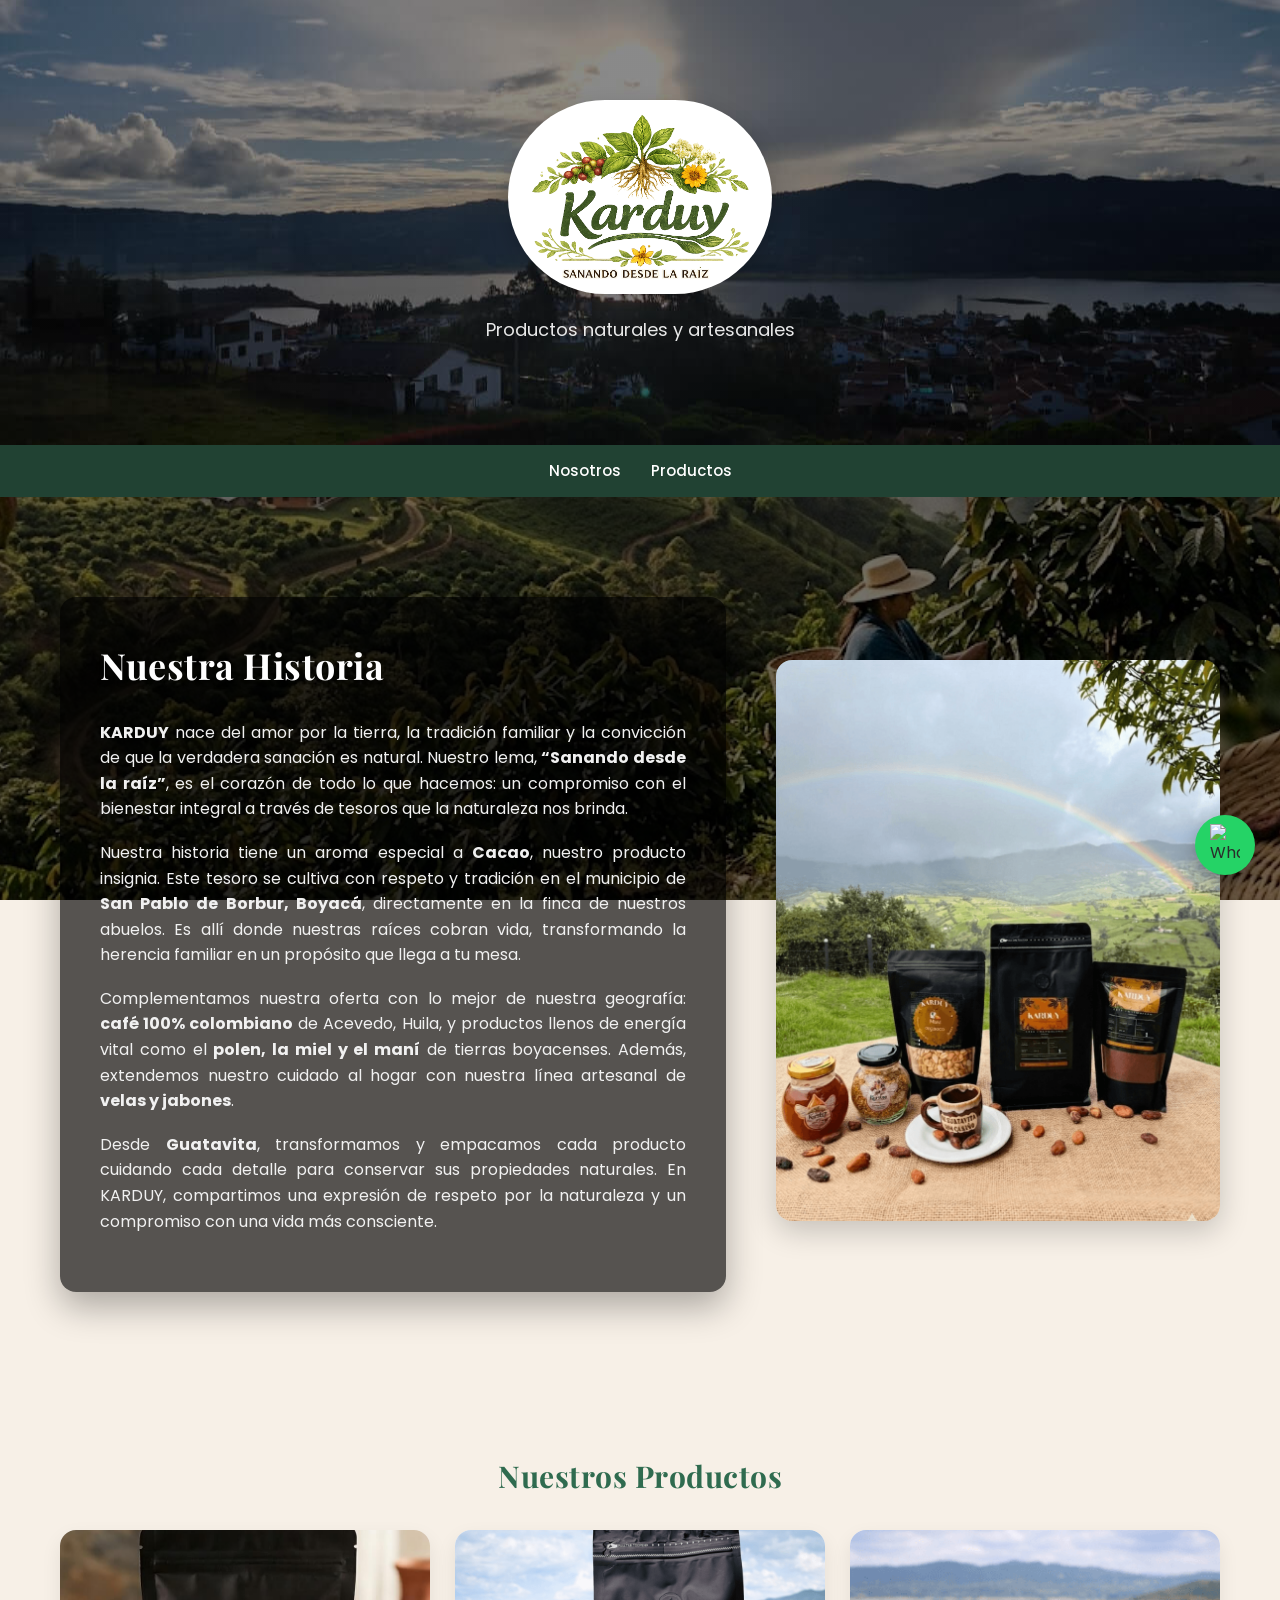
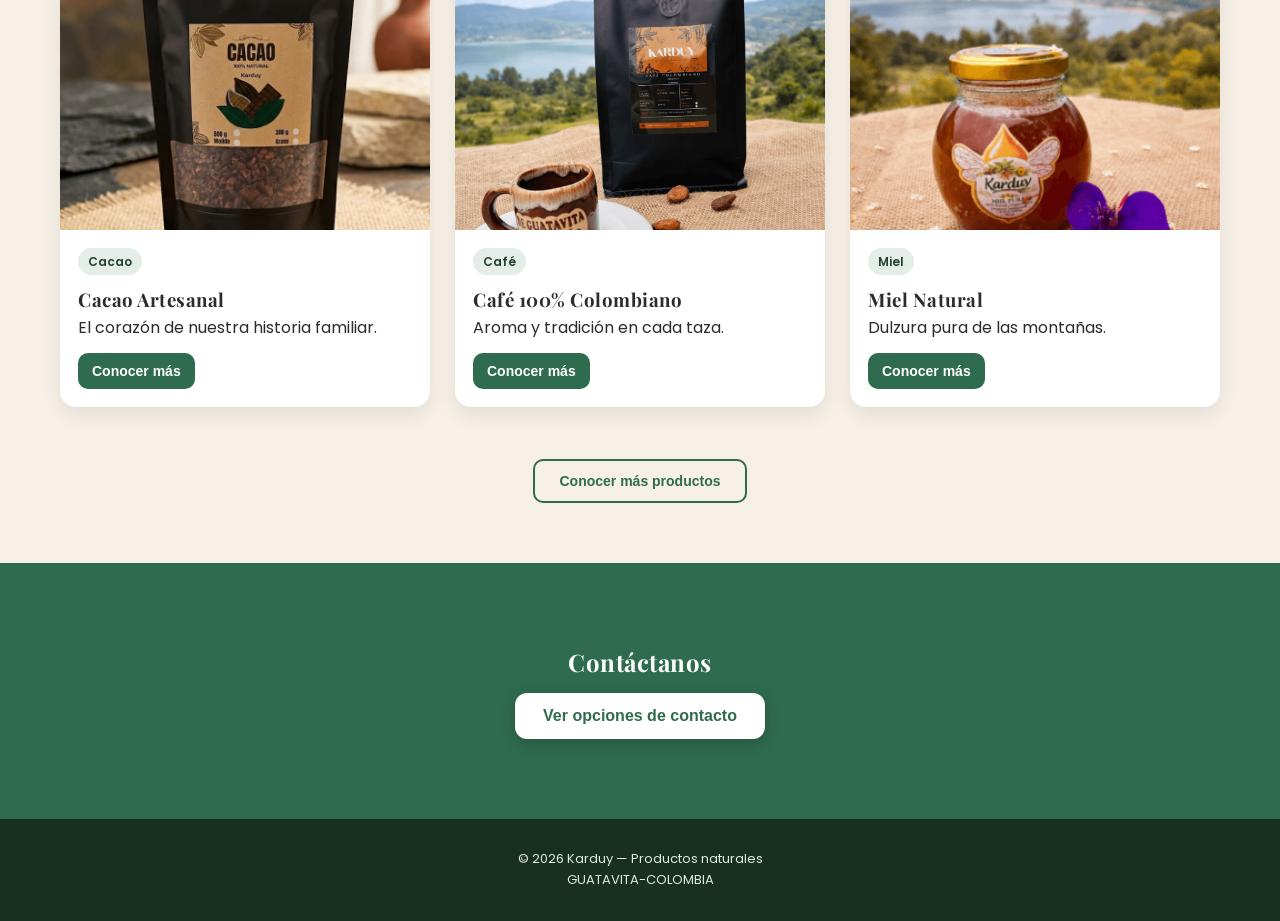
==== index.html @ 79377a05 "Add files via upload" ====
<!DOCTYPE html>
<html lang="es">
<head>
  <meta charset="UTF-8">
  <title>Karduy | Café y Cacao Artesanal de Boyacá y Huila</title>
  <!-- Descripción que aparece en los resultados de Google -->
   <meta name="description" content="Descubre el auténtico sabor de Karduy. Café artesanal de Acevedo Huila y Cacao puro de San Pablo de Borbur, Boyacá. Productos 100% naturales, miel y snacks saludables.">
   <meta name="keywords" content="cacao artesanal, café especial, productos naturales Boyacá, café de Huila, miel orgánica, Karduy">

  <!-- Fuentes -->
  <link rel="icon" type="image/png" href="assets/img/karduy.png">
  <link rel="preconnect" href="https://fonts.googleapis.com">
  <link rel="preconnect" href="https://fonts.gstatic.com" crossorigin>
  <link href="https://fonts.googleapis.com/css2?family=Poppins:wght@300;400;600&family=Playfair+Display:wght@600;700&display=swap" rel="stylesheet">

  <!-- Estilos -->
  <link rel="stylesheet" href="assets/css/styles.css">
</head>
<body>
<h1 class="visually-hidden">Karduy: Café y Cacao Artesanal de Origen Boyacá y Huila</h1>
<header class="header">
  <div class="logo-badge clickable-contact">
  <img src="assets/img/logo.png" class="logo">
</div>
    <p class="tagline">Productos naturales y artesanales</p>
</header>

<nav class="nav">
  <div class="container nav__menu">
    <a href="#about">Nosotros</a>
    <a href="#productos">Productos</a>
  </div>
</nav>

<main>
  <!-- SOBRE NOSOTROS-->
<section id="about" class="about-bg-split">
  <div class="container">
    <div class="about__grid">
      
      <div class="about__content">
        <h2>Nuestra Historia</h2>
        <div class="about__text">
          <p>
            <strong>KARDUY</strong> nace del amor por la tierra, la tradición familiar y la convicción de que la verdadera sanación es natural. Nuestro lema, <strong>“Sanando desde la raíz”</strong>, es el corazón de todo lo que hacemos: un compromiso con el bienestar integral a través de tesoros que la naturaleza nos brinda.
          </p>
          <p>
            Nuestra historia tiene un aroma especial a <strong>Cacao</strong>, nuestro producto insignia. Este tesoro se cultiva con respeto y tradición en el municipio de <strong>San Pablo de Borbur, Boyacá</strong>, directamente en la finca de nuestros abuelos. Es allí donde nuestras raíces cobran vida, transformando la herencia familiar en un propósito que llega a tu mesa.
          </p>
          <p>
            Complementamos nuestra oferta con lo mejor de nuestra geografía: <strong>café 100% colombiano</strong> de Acevedo, Huila, y productos llenos de energía vital como el <strong>polen, la miel y el maní</strong> de tierras boyacenses. Además, extendemos nuestro cuidado al hogar con nuestra línea artesanal de <strong>velas y jabones</strong>.
          </p>
          <p>
            Desde <strong>Guatavita</strong>, transformamos y empacamos cada producto cuidando cada detalle para conservar sus propiedades naturales. En KARDUY, compartimos una expresión de respeto por la naturaleza y un compromiso con una vida más consciente.
          </p>
        </div>
      </div>

      <div class="about__image-container">
        <img src="assets/img/productos.png" alt="Productos Karduy">
      </div>

    </div>
  </div>
</section>
  <!-- PRODUCTOS -->
<section id="productos" class="section">
  <div class="container">
    <h2 class="section__title">Nuestros Productos</h2>
    <div class="products-grid" id="gridProductos">
      <article class="card">
        <img src="assets/img/cacao.jpeg" alt="Cacao artesanal de San Pablo de Borbur Boyacá - Karduy" loading="lazy">
        <div class="card__body">
          <span class="badge">Cacao</span>
          <h3>Cacao Artesanal</h3>
          <p>El corazón de nuestra historia familiar.</p>
          <button class="btn btn-consultar" 
            data-producto="Cacao Artesanal" 
            data-origen="Finca de nuestros abuelos en San Pablo de Borbur, Boyacá."
            data-beneficios="Rico en antioxidantes, mejora el estado de ánimo y aporta energía saludable.">
            Conocer más
          </button>
        </div>
      </article>
      <article class="card">
        <img src="assets/img/cafe.png" alt="Café artesanal 100% colombiano de Acevedo Huila - Karduy" loading="lazy">
        <div class="card__body">
          <span class="badge">Café</span>
          <h3>Café 100% Colombiano</h3>
          <p>Aroma y tradición en cada taza.</p>
          <button class="btn btn-consultar" 
            data-producto="Café 100% Colombiano" 
            data-origen="Acevedo, Huila (Región de alta calidad cafetera)."
            data-beneficios="Aroma intenso, cuerpo balanceado y energía natural para tu día.">
            Conocer más
          </button>
        </div>
      </article>

      <article class="card">
        <img src="assets/img/miel.png" alt="Miel Natural Boyacá - Karduy" loading="lazy">
        <div class="card__body">
          <span class="badge">Miel</span>
          <h3>Miel Natural</h3>
          <p>Dulzura pura de las montañas.</p>
          <button class="btn btn-consultar" 
            data-producto="Miel Natural" 
            data-origen="Tierras boyacenses."
            data-beneficios="Endulzante natural, fortalece el sistema inmune y tiene propiedades antibacteriales.">
            Conocer más
          </button>
        </div>
      </article>

      <article class="card extra-product">
        <img src="assets/img/polen.png" alt="Polen Natural Boyacá - Karduy" loading="lazy">
        <div class="card__body">
          <span class="badge">Súper Alimento</span>
          <h3>Polen Natural</h3>
          <p>Multivitamínico natural para tu bienestar.</p>
          <button class="btn btn-consultar" 
            data-producto="Polen Natural" 
            data-origen="Tierras boyacenses."
            data-beneficios="Aumenta la resistencia física, reduce la fatiga y refuerza las defensas naturales.">
            Conocer más
          </button>
        </div>
      </article>

      <article class="card extra-product">
        <img src="assets/img/jabones.png" alt="Jabones Artesanales Boyacá - Karduy" loading="lazy">
        <div class="card__body">
          <span class="badge">Cuidado Corporal</span>
          <h3>Jabones Artesanales</h3>
          <p>Cuidado consciente para tu piel.</p>
          <button class="btn btn-consultar" 
            data-producto="Jabones Artesanales" 
            data-origen="Fabricados artesanalmente en Guatavita."
            data-beneficios="Elaborados con plantas botánicas de la región como romero y caléndula para una limpieza suave.">
            Conocer más
          </button>
        </div>
      </article>

      <article class="card extra-product">
        <img src="assets/img/mani.png" alt="Maní Natural Boyacá - Karduy" loading="lazy">
        <div class="card__body">
          <span class="badge">Snack Saludable</span>
          <h3>Maní Natural</h3>
          <p>Energía pura y crocante.</p>
          <button class="btn btn-consultar" 
            data-producto="Maní Natural" 
            data-origen="Tierras boyacenses."
            data-beneficios="Fuente de proteína y grasas saludables, ideal para acompañar tus mejores momentos.">
            Conocer más
          </button>
        </div>
      </article>

      <article class="card extra-product">
        <img src="assets/img/velas.png" alt="Velas Artesanales Boyacá - Karduy" loading="lazy">
        <div class="card__body">
          <span class="badge">Ambiente</span>
          <h3>Velas Artesanales</h3>
          <p>Luz y aromas naturales para tu hogar.</p>
          <button class="btn btn-consultar" 
            data-producto="Velas Artesanales" 
            data-origen="Fabricadas artesanalmente en Guatavita."
            data-beneficios="Aromas relajantes que transforman tus espacios y conectan con la tranquilidad de la naturaleza.">
            Conocer más
          </button>
        </div>
      </article>

    </div>
    <div style="text-align: center; margin-top: 40px;">
      <button id="btnVerMas" class="btn btn-outline">Conocer más productos</button>
    </div>
  </div>
</section>

  <!-- CONTACTO (disparador de modal) -->
  <section id="contacto" class="section section--accent">
    <div class="container contact">
      <h2>Contáctanos</h2>
      <button class="btn btn-light contact-trigger">Ver opciones de contacto</button>
    </div>
  </section>

</main>

<!-- BOTÓN WHATSAPP FLOTANTE -->

<a href="https://wa.me/573222188846" target="_blank" class="whatsapp-float">
  <img src="https://upload.wikimedia.org/wikipedia/commons/6/6b/WhatsApp.svg" alt="WhatsApp" style="width: 30px;">
</a>
<!-- MODAL CONTACTO -->
<div id="contactModal" class="modal">
  <div class="modal__content">
    <button class="modal__close" id="modalClose">✕</button>

    <h3 class="modal__title">✨ Karduy – Sabor natural que se siente ✨</h3>

    <p>Disfruta productos naturales y de alta calidad:</p>
    <ul class="modal__list">
      <li>☕ Café en grano y molido</li>
      <li>🥜 Maní 100% orgánico</li>
      <li>🍯 Maní dulce con panela</li>
      <li>🍫 Cacao en grano y en polvo</li>
    </ul>

    <p>
      Perfectos para acompañar tus momentos, cuidar tu cuerpo y consentir tu paladar 🌱
    </p>

    <p><strong>📩 Escríbenos para precios y pedidos</strong></p>

    <div class="modal__actions">
      <a href="https://wa.me/573222188846" target="_blank" class="btn btn-outline">WhatsApp</a>
      <a href="https://instagram.com/Karduy.coffe" target="_blank" class="btn btn-outline">Instagram</a>
      <a href="mailto:karduy.coffee@gmail.com" class="btn btn-outline">Correo</a>
    </div>
  </div>
</div>

<footer class="footer">
  <div class="container">
    © 2026 Karduy — Productos naturales
    <P>GUATAVITA-COLOMBIA</P>
  </div>
</footer>
<script src="assets/js/app.js"></script>
<script type="application/ld+json">
{
  "@context": "https://schema.org/",
  "@type": "LocalBusiness",
  "name": "Karduy",
  "image": "https://karduy.github.io/karduy/assets/img/logo.png",
  "description": "Café artesanal de Huila y Cacao puro de Boyacá. Productos naturales desde la raíz.",
  "address": {
    "@type": "PostalAddress",
    "addressLocality": "Guatavita",
    "addressCountry": "CO"
  },
  "url": "https://karduy.github.io/karduy/",
  "priceRange": "$$",
  "hasOfferCatalog": {
    "@type": "OfferCatalog",
    "name": "Productos Artesanales",
    "itemListElement": [
      { "@type": "Offer", "itemOffered": { "@type": "Product", "name": "Cacao Artesanal Boyacá" } },
      { "@type": "Offer", "itemOffered": { "@type": "Product", "name": "Café Especial Huila" } }
    ]
  }
}
</script>
</body>
</html>
---- assets/css/styles.css ----
:root {
  --font-base: 'Poppins', sans-serif;
  --font-title: 'Playfair Display', serif;
  --verde: #2f6b4f;
  --verde-oscuro: #214233;
  --beige: #f7f0e7;
}

/* 1. RESET & BASE */
* {
  box-sizing: border-box;
  margin: 0;
  padding: 0;
}

body {
  font-family: var(--font-base);
  background: var(--beige);
  color: #2b2b2b;
  line-height: 1.6;
}

h1, h2, h3 {
  font-family: var(--font-title);
  letter-spacing: .5px;
}

.container {
  max-width: 1200px;
  margin: auto;
  padding: 0 20px;
}

a { color: inherit; text-decoration: none; }

/* 2. HEADER & NAV */
.header {
  background-image: linear-gradient(rgba(0,0,0,.45), rgba(0,0,0,.45)), url("../img/guatavita.jpeg");
  background-size: cover;
  background-position: center;
  color: white;
  padding: 100px 20px;
  text-align: center;
}

.logo-badge {
  display: inline-block;
  background: #ffffff;
  padding: 12px 20px;
  border-radius: 800px;
  box-shadow: 0 8px 22px rgba(0,0,0,.18);
  border: 2px solid rgba(255,255,255,.7);
  cursor: pointer;
}

.logo {
  width: clamp(140px, 18vw, 220px);
  height: auto;
  display: block;
  transition: .25s ease;
}

.logo:hover { transform: translateY(-2px) scale(1.03); }

.tagline {
  margin-top: 15px;
  font-size: 18px;
  opacity: 0.9;
}

.nav {
  background: var(--verde-oscuro);
  position: sticky;
  top: 0;
  z-index: 100;
}

.nav__menu {
  display: flex;
  justify-content: center;
  gap: 30px;
  padding: 14px 0;
}

.nav a { color: white; font-weight: 500; font-size: 15px; }
.nav a:hover { text-decoration: underline; }

/* 3. SECCIÓN NUESTRA HISTORIA (SPLIT) */
.about-bg-split {
  background-image: linear-gradient(rgba(0, 0, 0, 0.55), rgba(0, 0, 0, 0.55)), url("../img/nosotros.jpg");
  background-size: cover;
  background-position: center;
  background-attachment: fixed;
  color: white;
  padding: 100px 0;
  min-height: 80vh;
  display: flex;
  align-items: center;
}

.about__grid {
  display: grid;
  grid-template-columns: 1fr;
  gap: 50px;
  align-items: center;
}

.about__content {
  background-color: rgba(0, 0, 0, 0.65);
  padding: 40px;
  border-radius: 16px;
  box-shadow: 0 15px 35px rgba(0,0,0,0.3);
}

.about__content h2 {
  font-size: 36px;
  margin-bottom: 25px;
  text-shadow: 0 2px 4px rgba(0,0,0,0.5);
}

.about__text p {
  margin-bottom: 18px;
  font-size: 16px;
  text-align: justify;
  color: #f1f1f1;
}

.about__image-container img {
  width: 100%;
  max-width: 500px;
  border-radius: 16px;
  box-shadow: 0 10px 30px rgba(0,0,0,0.2);
}

/* 4. PRODUCTOS */
.section { padding: 60px 0; }

.section__title {
  text-align: center;
  color: var(--verde);
  font-size: 30px;
  margin-bottom: 30px;
}

.products-grid {
  display: grid;
  grid-template-columns: repeat(auto-fit, minmax(260px, 1fr));
  gap: 25px;
}

.card {
  background: white;
  border-radius: 16px;
  overflow: hidden;
  box-shadow: 0 8px 20px rgba(0,0,0,0.08);
  transition: 0.25s ease;
  display: flex;
  flex-direction: column;
}

.card:hover { transform: translateY(-6px); }

.card img { width: 100%; height: 300px; object-fit: cover; }

.card__body { padding: 18px; }

.badge {
  display: inline-block;
  margin-bottom: 10px;
  padding: 4px 10px;
  border-radius: 999px;
  background: rgba(47, 107, 79, 0.12);
  color: var(--verde-oscuro);
  font-weight: 600;
  font-size: 12px;
}

/* 5. BOTONES */
.btn {
  margin-top: 12px;
  padding: 10px 14px;
  border: none;
  border-radius: 10px;
  background: var(--verde);
  color: white;
  cursor: pointer;
  font-weight: 600;
  font-size: 14px;
  transition: 0.3s;
}

.btn:hover { background: var(--verde-oscuro); }

.btn-outline {
  background: transparent;
  border: 2px solid var(--verde);
  color: var(--verde);
  padding: 12px 24px;
}

.btn-light { background: white; color: var(--verde); }

/* 6. MODAL */
.modal {
  display: none;
  position: fixed;
  inset: 0;
  background: rgba(0,0,0,.7);
  align-items: center;
  justify-content: center;
  padding: 20px;
  z-index: 999;
}

.modal.active { display: flex; }

.modal__content {
  background-color: white;
  max-width: 520px;
  width: 100%;
  border-radius: 18px;
  padding: 28px;
  position: relative;
  animation: modalIn .25s ease;
  overflow: hidden;
  background-repeat: no-repeat;
  transition: background-image 0.3s ease;
  color: #1a1a1a;
  text-shadow: 0 0 10px rgba(255,255,255,0.8); /* Ayuda a leer sobre fotos */
}

@keyframes modalIn {
  from { transform: translateY(20px); opacity: 0; }
  to { transform: translateY(0); opacity: 1; }
}

.modal__close {
  position: absolute;
  top: 12px;
  right: 14px;
  border: none;
  background: none;
  font-size: 20px;
  cursor: pointer;
  z-index: 10;
}

.modal__title { margin-bottom: 12px; }

.modal__list { margin: 10px 0 16px 18px; }

.modal__list li { 
  margin-bottom: 12px; 
  font-size: 15px; 
  text-shadow: 0 1px 1px rgba(255,255,255,0.5); 
}

.modal__actions { display: flex; gap: 10px; flex-wrap: wrap; }

/* 7. ELEMENTOS FLOTANTES & FOOTER */
.whatsapp-float {
  position: fixed;
  bottom: 25px;
  right: 25px;
  background: #25D366;
  width: 60px;
  height: 60px;
  border-radius: 50%;
  display: flex;
  align-items: center;
  justify-content: center;
  box-shadow: 0 8px 20px rgba(0,0,0,0.3);
  z-index: 1000;
  transition: transform 0.3s ease;
}

.whatsapp-float:hover { transform: scale(1.1); }

.footer {
  background: #183020;
  color: #dfe8e2;
  text-align: center;
  padding: 30px;
  font-size: 13px;
}
.section--accent {
  background: var(--verde); /* El verde oscuro de tu marca */
  color: white;
  text-align: center;
  padding: 80px 0;
}

.section--accent .section__title {
  color: #ffffff; /* Título en blanco para que resalte */
  margin-bottom: 20px;
}

.contact p {
  margin-bottom: 30px;
  font-size: 18px;
  opacity: 0.9;
}

/* Ajuste específico para el botón dentro de esta sección */
.section--accent .btn-light {
  background: white;
  color: var(--verde);
  padding: 14px 28px;
  font-size: 16px;
  border-radius: 12px;
  box-shadow: 0 4px 15px rgba(0,0,0,0.2);
}

.section--accent .btn-light:hover {
  transform: translateY(-3px);
  background: var(--beige);
}

/* 8. RESPONSIVE */
@media (min-width: 992px) {
  .about__grid {
    grid-template-columns: 1.5fr 1fr;
    max-width: 1200px;
    margin: 0 auto;
  }
}

@media (max-width: 991px) {
  .about__content { margin: 0 10px; padding: 25px; }
  .about__image-container { margin-top: 30px; }
}

/* 9. UTILIDADES JS */
.extra-product { display: none; opacity: 0; transition: 0.5s; }
.extra-product.show { display: flex; opacity: 1; }
body.modal-open {
  overflow: hidden;
}
.visually-hidden {
  position: absolute;
  width: 1px;
  height: 1px;
  padding: 0;
  margin: -1px;
  overflow: hidden;
  clip: rect(0, 0, 0, 0);
  border: 0;
}
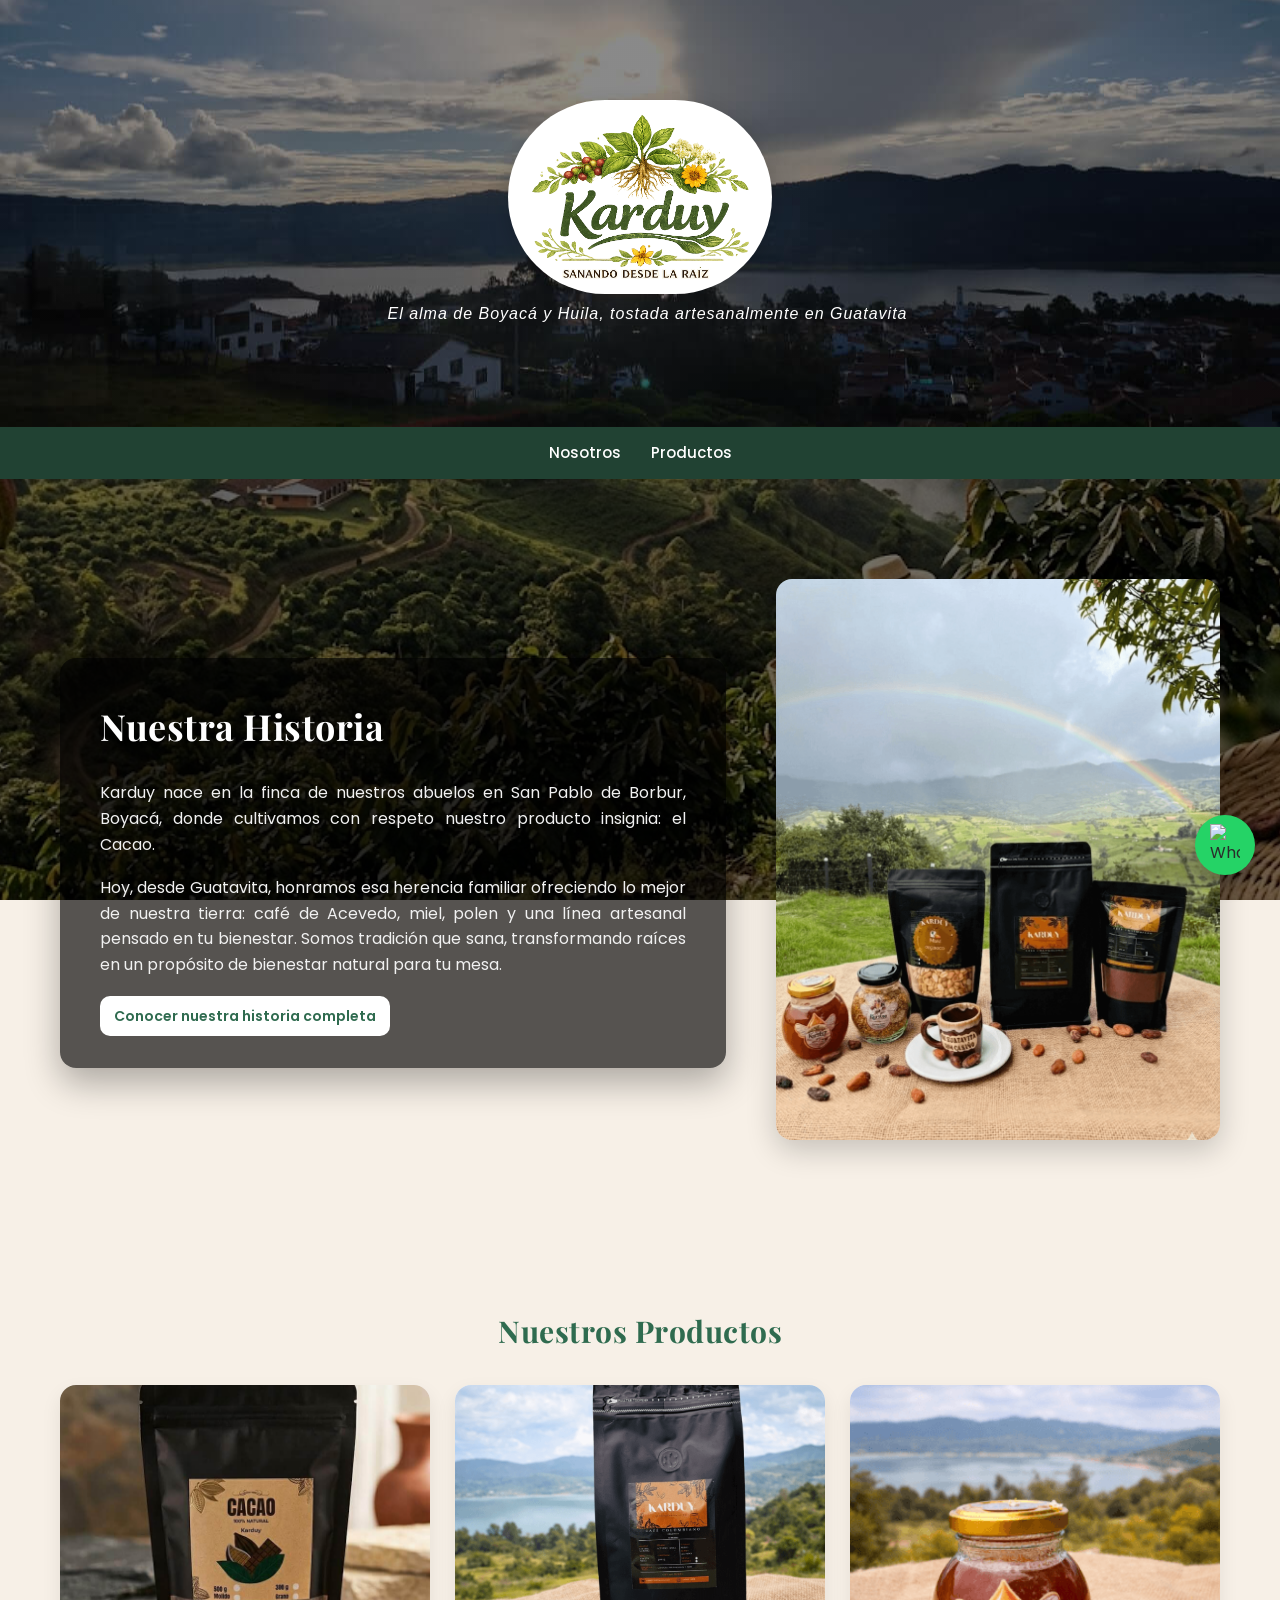
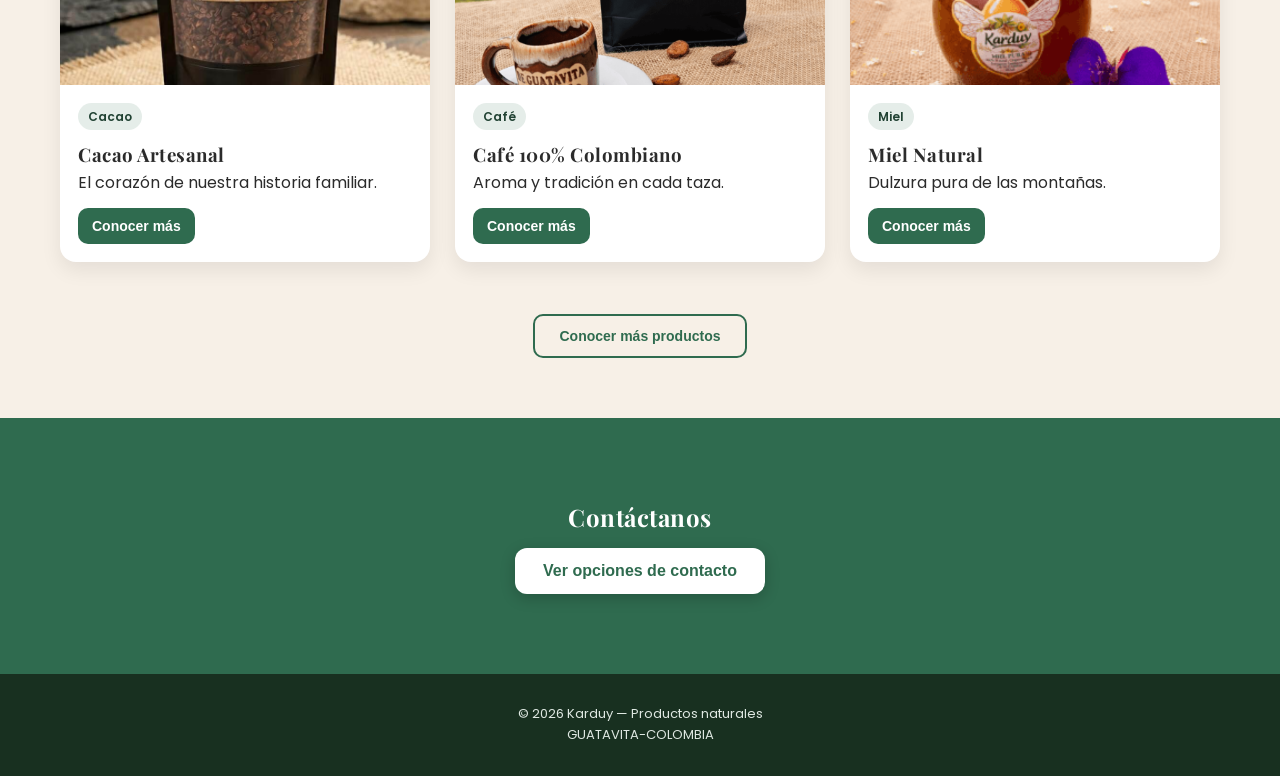
==== commit f5612dcf: "Add files via upload" ====
--- a/index.html
+++ b/index.html
@@ -2,7 +2,8 @@
 <html lang="es">
 <head>
   <meta charset="UTF-8">
-  <title>Karduy | Café y Cacao Artesanal de Boyacá y Huila</title>
+  <meta name="viewport" content="width=device-width, initial-scale=1.0">
+  <title>Karduy | Café y Cacao Artesanal Procesado en Guatavita</title>
   <!-- Descripción que aparece en los resultados de Google -->
    <meta name="description" content="Descubre el auténtico sabor de Karduy. Café artesanal de Acevedo Huila y Cacao puro de San Pablo de Borbur, Boyacá. Productos 100% naturales, miel y snacks saludables.">
    <meta name="keywords" content="cacao artesanal, café especial, productos naturales Boyacá, café de Huila, miel orgánica, Karduy">
@@ -17,12 +18,12 @@
   <link rel="stylesheet" href="assets/css/styles.css">
 </head>
 <body>
-<h1 class="visually-hidden">Karduy: Café y Cacao Artesanal de Origen Boyacá y Huila</h1>
+<h1 class="visually-hidden">Karduy: Café y Cacao de Origen, Transformado Artesanalmente en Guatavita</h1>
 <header class="header">
   <div class="logo-badge clickable-contact">
   <img src="assets/img/logo.png" class="logo">
 </div>
-    <p class="tagline">Productos naturales y artesanales</p>
+    <p class="tagline">El alma de Boyacá y Huila, tostada artesanalmente en Guatavita</p>
 </header>
 
 <nav class="nav">
@@ -33,7 +34,7 @@
 </nav>
 
 <main>
-  <!-- SOBRE NOSOTROS-->
+<!-- SOBRE NOSOTROS (RESUMEN) -->
 <section id="about" class="about-bg-split">
   <div class="container">
     <div class="about__grid">
@@ -42,22 +43,20 @@
         <h2>Nuestra Historia</h2>
         <div class="about__text">
           <p>
-            <strong>KARDUY</strong> nace del amor por la tierra, la tradición familiar y la convicción de que la verdadera sanación es natural. Nuestro lema, <strong>“Sanando desde la raíz”</strong>, es el corazón de todo lo que hacemos: un compromiso con el bienestar integral a través de tesoros que la naturaleza nos brinda.
+            Karduy nace en la finca de nuestros abuelos en San Pablo de Borbur, Boyacá, donde cultivamos con respeto nuestro producto insignia: el Cacao.
           </p>
           <p>
-            Nuestra historia tiene un aroma especial a <strong>Cacao</strong>, nuestro producto insignia. Este tesoro se cultiva con respeto y tradición en el municipio de <strong>San Pablo de Borbur, Boyacá</strong>, directamente en la finca de nuestros abuelos. Es allí donde nuestras raíces cobran vida, transformando la herencia familiar en un propósito que llega a tu mesa.
+            Hoy, desde Guatavita, honramos esa herencia familiar ofreciendo lo mejor de nuestra tierra: café de Acevedo, miel, polen y una línea artesanal pensado en tu bienestar. Somos tradición que sana, transformando raíces en un propósito de bienestar natural para tu mesa.
           </p>
-          <p>
-            Complementamos nuestra oferta con lo mejor de nuestra geografía: <strong>café 100% colombiano</strong> de Acevedo, Huila, y productos llenos de energía vital como el <strong>polen, la miel y el maní</strong> de tierras boyacenses. Además, extendemos nuestro cuidado al hogar con nuestra línea artesanal de <strong>velas y jabones</strong>.
-          </p>
-          <p>
-            Desde <strong>Guatavita</strong>, transformamos y empacamos cada producto cuidando cada detalle para conservar sus propiedades naturales. En KARDUY, compartimos una expresión de respeto por la naturaleza y un compromiso con una vida más consciente.
-          </p>
+          <!-- BOTÓN PARA IR A LA NUEVA PÁGINA -->
+          <div style="margin-top: 25px;">
+            <a href="historia.html" class="btn btn-light">Conocer nuestra historia completa</a>
+          </div>
         </div>
       </div>
 
       <div class="about__image-container">
-        <img src="assets/img/productos.png" alt="Productos Karduy">
+        <img src="assets/img/productos.png" alt="Productos Karduy Artesanales">
       </div>
 
     </div>
@@ -218,7 +217,7 @@
     <div class="modal__actions">
       <a href="https://wa.me/573222188846" target="_blank" class="btn btn-outline">WhatsApp</a>
       <a href="https://instagram.com/Karduy.coffe" target="_blank" class="btn btn-outline">Instagram</a>
-      <a href="mailto:karduy.coffee@gmail.com" class="btn btn-outline">Correo</a>
+      <a href="mailto:contacto@karduy.com" class="btn btn-outline">Correo</a>
     </div>
   </div>
 </div>
@@ -235,21 +234,43 @@
   "@context": "https://schema.org/",
   "@type": "LocalBusiness",
   "name": "Karduy",
-  "image": "https://karduy.github.io/karduy/assets/img/logo.png",
-  "description": "Café artesanal de Huila y Cacao puro de Boyacá. Productos naturales desde la raíz.",
+  "image": "https://karduy.com/assets/img/logo.png",
+  "description": "Café artesanal de origen (Huila) y Cacao puro (Boyacá). Productos 100% naturales procesados en Guatavita.",
+  "url": "https://karduy.com/",
+  "telephone": "+573222188846",
+  "priceRange": "$$",
   "address": {
     "@type": "PostalAddress",
+    "streetAddress": "Guatavita",
     "addressLocality": "Guatavita",
+    "addressRegion": "Cundinamarca",
     "addressCountry": "CO"
   },
-  "url": "https://karduy.github.io/karduy/",
-  "priceRange": "$$",
   "hasOfferCatalog": {
     "@type": "OfferCatalog",
-    "name": "Productos Artesanales",
+    "name": "Catálogo de Productos Naturales",
     "itemListElement": [
-      { "@type": "Offer", "itemOffered": { "@type": "Product", "name": "Cacao Artesanal Boyacá" } },
-      { "@type": "Offer", "itemOffered": { "@type": "Product", "name": "Café Especial Huila" } }
+      {
+        "@type": "Offer",
+        "itemOffered": {
+          "@type": "Service",
+          "name": "Cacao Artesanal de Boyacá"
+        }
+      },
+      {
+        "@type": "Offer",
+        "itemOffered": {
+          "@type": "Service",
+          "name": "Café Especial de Acevedo Huila"
+        }
+      },
+      {
+        "@type": "Offer",
+        "itemOffered": {
+          "@type": "Service",
+          "name": "Miel y Polen Natural"
+        }
+      }
     ]
   }
 }
--- a/assets/css/styles.css
+++ b/assets/css/styles.css
@@ -63,9 +63,11 @@
 .logo:hover { transform: translateY(-2px) scale(1.03); }
 
 .tagline {
-  margin-top: 15px;
-  font-size: 18px;
-  opacity: 0.9;
+  font-style: italic;
+  font-weight: 500;
+  letter-spacing: 1px;
+  color: #ffffff; /* Un tono café oscuro orgánico */
+  padding-left: 15px;
 }
 
 .nav {
@@ -326,16 +328,27 @@
 }
 
 @media (max-width: 991px) {
-  .about__content { margin: 0 10px; padding: 25px; }
-  .about__image-container { margin-top: 30px; }
-}
-
-/* 9. UTILIDADES JS */
+  .about__content { 
+    margin: 0 10px; 
+    padding: 25px; 
+  }
+  .about__image-container { 
+    margin-top: 30px; 
+    text-align: center;
+  }
+  .nav__menu {
+    gap: 15px; /* Menos espacio entre botones en celular */
+  }
+}
+
+/* 9. UTILIDADES JS & SEO */
 .extra-product { display: none; opacity: 0; transition: 0.5s; }
 .extra-product.show { display: flex; opacity: 1; }
+
 body.modal-open {
   overflow: hidden;
 }
+
 .visually-hidden {
   position: absolute;
   width: 1px;
@@ -345,4 +358,44 @@
   overflow: hidden;
   clip: rect(0, 0, 0, 0);
   border: 0;
-}+}
+/* Ajuste para el botón de historia en móviles */
+@media (max-width: 991px) {
+  .about__content .btn-light {
+    display: block;
+    width: 100%;
+    text-align: center;
+  }
+}
+/* Estilos para las fotos de los cuadros */
+    .highlight-img {
+      width: 200px;
+      height: 200px;
+      object-fit: cover;
+      border-radius: 50%; /* Fotos circulares */
+      margin-bottom: 15px;
+      border: 4px solid white;
+      box-shadow: 0 5px 15px rgba(0,0,0,0.1);
+    }
+
+    /* Estilo para la foto del local al final */
+    .shop-container {
+      margin-top: 40px;
+      text-align: center;
+    }
+    
+    .shop-image {
+      width: 100%;
+      max-width: 600px; /* Para que no sea gigante en PC */
+      border-radius: 20px;
+      box-shadow: 0 15px 35px rgba(0,0,0,0.15);
+      margin-bottom: 20px;
+    }
+
+    .shop-caption {
+      font-size: 14px;
+      color: var(--verde);
+      font-weight: 600;
+      text-transform: uppercase;
+      letter-spacing: 2px;
+    }
